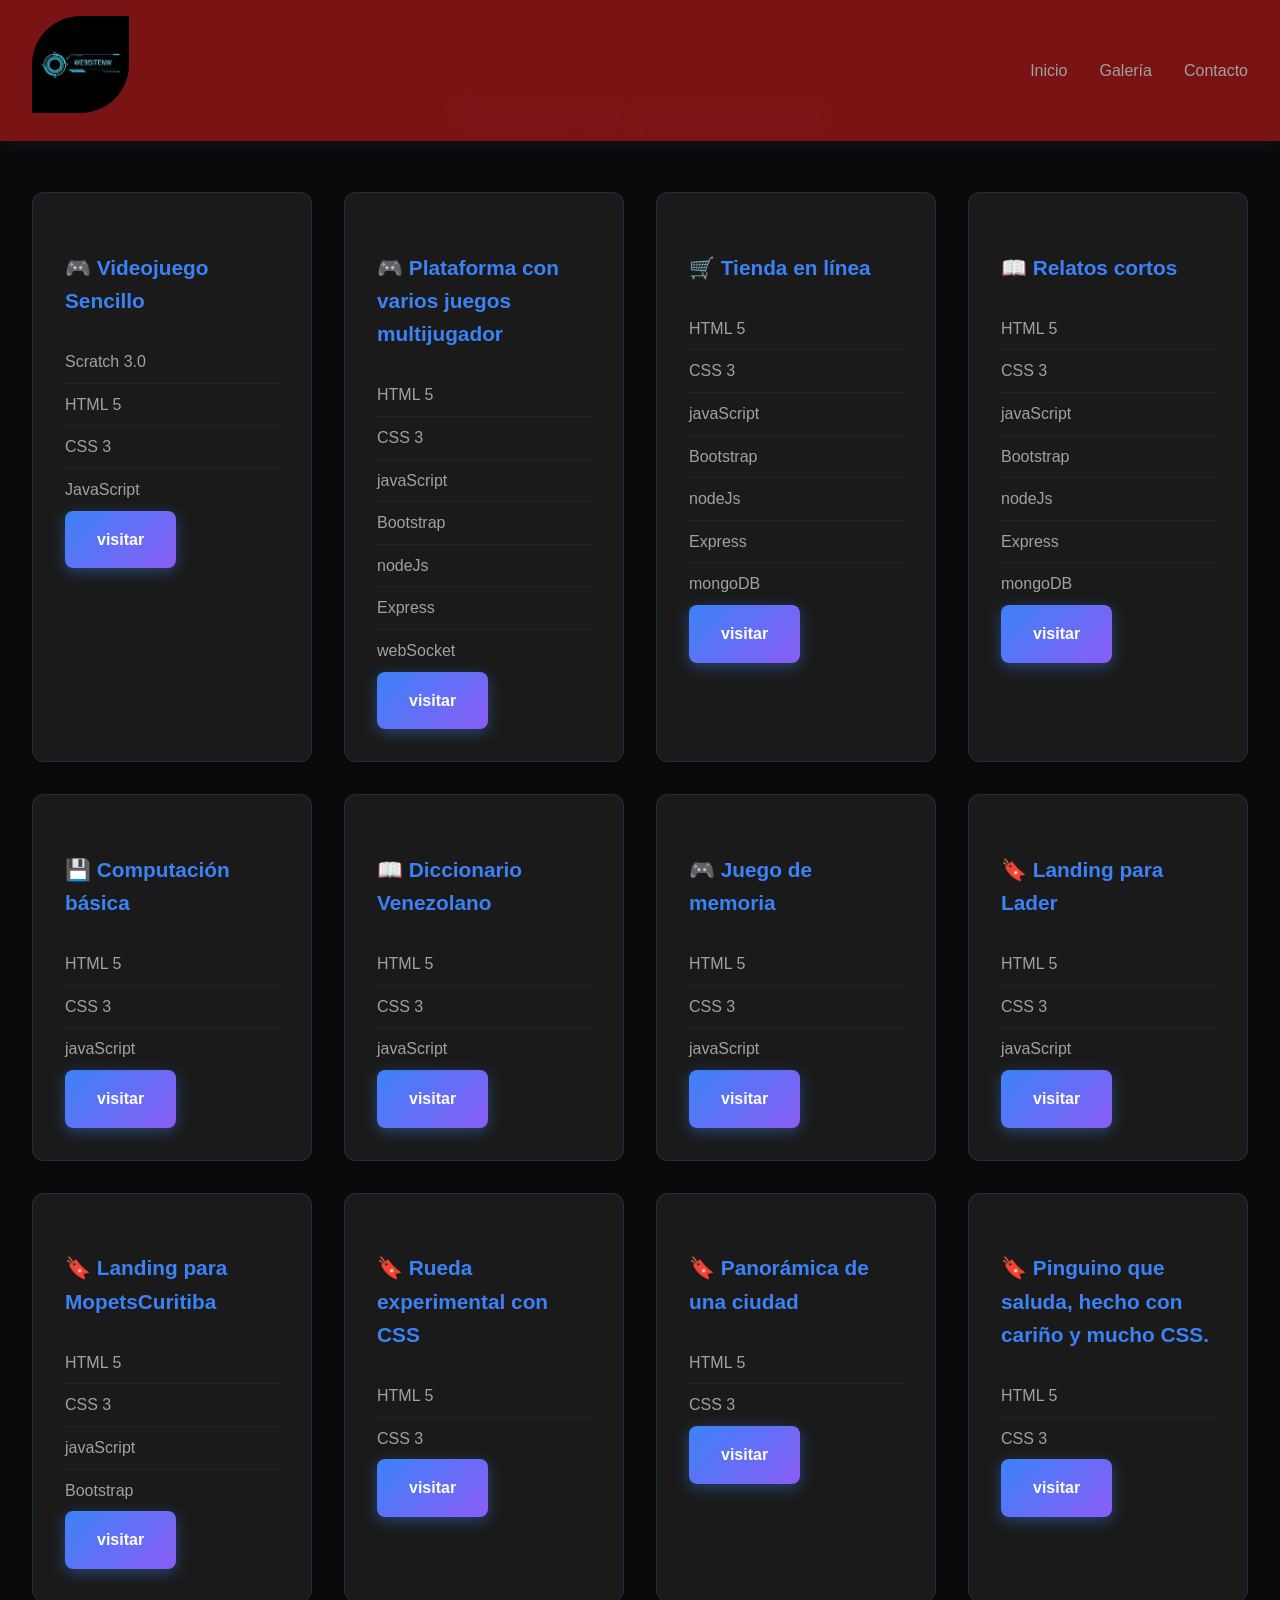
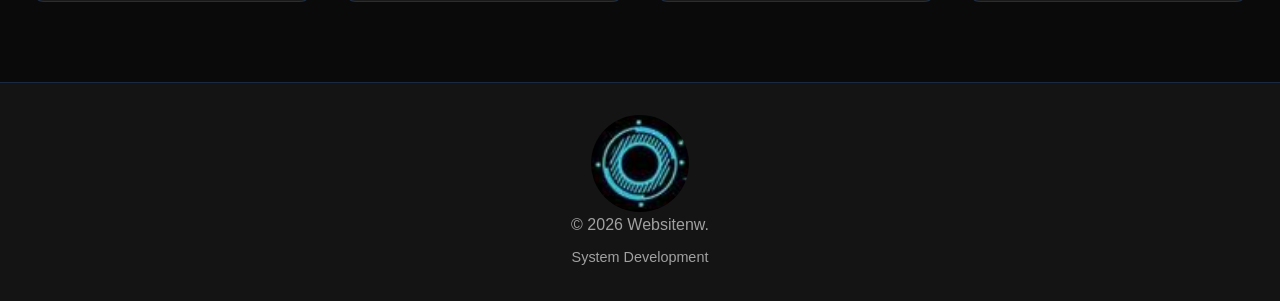
==== vistas/ejemplos.html @ ccc13fab "first commit" ====
<!DOCTYPE html>
<html lang="es">
<head>
    <meta charset="UTF-8">
    <meta name="viewport" content="width=device-width, initial-scale=1.0">
    <!--<link rel="stylesheet" href="https://cdn.jsdelivr.net/npm/bootstrap@5.2.2/dist/css/bootstrap.min.css" integrity="sha384-Zenh87qX5JnK2Jl0vWa8Ck2rdkQ2Bzep5IDxbcnCeuOxjzrPF/et3URy9Bv1WTRi" crossorigin="anonymous">-->
    <link rel="stylesheet" href="https://cdn.jsdelivr.net/npm/bootstrap-icons@1.10.4/font/bootstrap-icons.css">
    <link rel="shortcut icon" href="./imagenes/shortcut_wn.png">
    <link rel="stylesheet" href="../estilos/styles.css">
    <title>Websitenw</title>
</head>
<body>
    <nav class="navbar" id="navbar">
        <div class="nav-container">
            <a href="./index.html" class="logo"><img src="../imagenes/logo_websitenw_1.png" alt=""></a>
            <ul class="nav-links">
                <li><a href="../index.html">Inicio</a></li>
                <li><a href="./galeria.html">Galería</a></li>
                <li><a href="../index.html#contacto">Contacto</a></li>
            </ul>
            <div class="menu-toggle bi bi-list">
                <ul class="nav-links-tlf">
                    <li><a href="../index.html">Inicio</a></li>
                    <li><a href="./galeria.html">Galería</a></li>
                    
                    <li><a href="../index.html#contacto">Contacto</a></li>
                </ul>
            </div>
        </div>
    </nav>

    <section class="skills-section" id="habilidades">
        <h2 class="section-title">Nuestros proyectos</h2>
        <div class="skills-grid">
            <div class="skill-category">
                <img src="./imagenes/jueguito.png" alt="">
                <h3>🎮 Videojuego Sencillo</h3>

                <ul class="skill-list">
                    <li>Scratch 3.0</li>
                    <li>HTML 5</li>
                    <li>CSS 3</li>
                    <li>JavaScript</li>
                </ul>
                <a href="./html/des/index.html" class="btn btn-primary" target="_blank">visitar</a>
            </div>
            <div class="skill-category">
                <img src="./imagenes/juegos_varios.png" alt="">
                <h3>🎮 Plataforma con varios juegos multijugador</h3>

                <ul class="skill-list">
                    <li>HTML 5</li>
                    <li>CSS 3</li>
                    <li>javaScript</li>
                    <li>Bootstrap</li>
                    <li>nodeJs</li>
                    <li>Express</li>
                    <li>webSocket</li>
                </ul>
                <a href="https://juegos-l9bi.onrender.com/" class="btn btn-primary" target="_blank">visitar</a>
            </div>
            <div class="skill-category">
                <img src="./imagenes/appventas.png" alt="">
                <h3>🛒 Tienda en línea</h3>

                <ul class="skill-list">
                    <li>HTML 5</li>
                    <li>CSS 3</li>
                    <li>javaScript</li>
                    <li>Bootstrap</li>
                    <li>nodeJs</li>
                    <li>Express</li>
                    <li>mongoDB</li>
                </ul>
                <a href="https://appdeventas.netlify.app/" class="btn btn-primary" target="_blank">visitar</a>
            </div>
            <div class="skill-category">
                <img src="./imagenes/relatos.png" alt="">
                <h3>📖 Relatos cortos</h3>

                <ul class="skill-list">
                    <li>HTML 5</li>
                    <li>CSS 3</li>
                    <li>javaScript</li>
                    <li>Bootstrap</li>
                    <li>nodeJs</li>
                    <li>Express</li>
                    <li>mongoDB</li>
                </ul>
                <a href="https://kikeesponjastories.netlify.app/" class="btn btn-primary" target="_blank">visitar</a>
            </div>
            <div class="skill-category">
                <img src="./imagenes/curso_grandes.png" alt="">
                <h3>💾 Computación básica</h3>

                <ul class="skill-list">
                    <li>HTML 5</li>
                    <li>CSS 3</li>
                    <li>javaScript</li>
                </ul>
                <a href="https://cursograndes.netlify.app/" class="btn btn-primary" target="_blank">visitar</a>
            </div>
            <div class="skill-category">
                <img src="./imagenes/diccven.png" alt="">
                <h3>📖 Diccionario Venezolano</h3>

                <ul class="skill-list">
                    <li>HTML 5</li>
                    <li>CSS 3</li>
                    <li>javaScript</li>
                </ul>
                <a href="https://dicespven.netlify.app/" class="btn btn-primary" target="_blank">visitar</a>
            </div>
            <div class="skill-category">
                <img src="./imagenes/memocartas.png" alt="">
                <h3>🎮 Juego de memoria</h3>

                <ul class="skill-list">
                    <li>HTML 5</li>
                    <li>CSS 3</li>
                    <li>javaScript</li>
                </ul>
                <a href="https://memocartas.netlify.app/" class="btn btn-primary" target="_blank">visitar</a>
            </div>
            <div class="skill-category">
                <img src="./imagenes/lader.png" alt="">
                <h3>🔖 Landing para Lader</h3>

                <ul class="skill-list">
                    <li>HTML 5</li>
                    <li>CSS 3</li>
                    <li>javaScript</li>
                </ul>
                <a href="https://laderland.netlify.app/" class="btn btn-primary" target="_blank">visitar</a>
            </div>
            <div class="skill-category">
                <img src="./imagenes/mopets.png" alt="">
                <h3>🔖 Landing para MopetsCuritiba</h3>

                <ul class="skill-list">
                    <li>HTML 5</li>
                    <li>CSS 3</li>
                    <li>javaScript</li>
                    <li>Bootstrap</li>
                </ul>
                <a href="https://mopetschuchu.netlify.app/" class="btn btn-primary" target="_blank">visitar</a>
            </div>
            <div class="skill-category">
                <img src="./imagenes/rueda.png" alt="">
                <h3>🔖 Rueda experimental con CSS</h3>

                <ul class="skill-list">
                    <li>HTML 5</li>
                    <li>CSS 3</li>
                </ul>
                <a href="./vistas/rueda.html" class="btn btn-primary" target="_blank">visitar</a>
            </div>
            <div class="skill-category">
                <img src="./imagenes/ciudad.png" alt="">
                <h3>🔖 Panorámica de una ciudad</h3>

                <ul class="skill-list">
                    <li>HTML 5</li>
                    <li>CSS 3</li>
                </ul>
                <a href="./vistas/ciudad.html" class="btn btn-primary" target="_blank">visitar</a>
            </div>
            <div class="skill-category">
                <img src="./imagenes/pinguino.png" alt="">
                <h3>🔖 Pinguino que saluda, hecho con cariño y mucho CSS.</h3>

                <ul class="skill-list">
                    <li>HTML 5</li>
                    <li>CSS 3</li>
                </ul>
                <a href="./vistas/pinguino.html" class="btn btn-primary" target="_blank">visitar</a>
            </div>
        </div>
    </section>

    <footer>
        <div class="logo_footer"><img src="../imagenes/shortcut_wn.png" alt=""></div>
        <p>&copy; 2026 Websitenw.</p>
        <p style="margin-top: 0.5rem; font-size: 0.9rem;">System Development</p>
    </footer>

    <script>
        window.addEventListener('scroll', () => {
            const navbar = document.getElementById('navbar');
            if (window.scrollY > 50) {
                navbar.classList.add('scrolled');
            } else {
                navbar.classList.remove('scrolled');
            }
        });

        document.querySelectorAll('a[href^="#"]').forEach(anchor => {
            anchor.addEventListener('click', function (e) {
                e.preventDefault();
                const target = document.querySelector(this.getAttribute('href'));
                if (target) {
                    target.scrollIntoView({
                        behavior: 'smooth',
                        block: 'start'
                    });
                }
            });
        });

         const observer = new IntersectionObserver((entries) => {
            entries.forEach(entry => {
                if (entry.isIntersecting) {
                    entry.target.style.opacity = '1';
                    entry.target.style.transform = 'translateY(0)';
                }
            });
        }, {
            threshold: 0.1
        });

        document.querySelectorAll('.timeline-item, .skill-category, .achievement-card, .stat-box').forEach(el => {
            el.style.opacity = '0';
            el.style.transform = 'translateY(20px)';
            el.style.transition = 'all 0.6s ease';
            observer.observe(el);
        });

        const stats = document.querySelectorAll('.stat-number');
        const animateStats = (entries) => {
            entries.forEach(entry => {
                if (entry.isIntersecting) {
                    const target = entry.target;
                    const text = target.textContent;
                    const isPercent = text.includes('%');
                    const isPlus = text.includes('+');
                    const value = parseFloat(text);
                    
                    if (!isNaN(value)) {
                        let current = 0;
                        const increment = value / 50;
                        const timer = setInterval(() => {
                            current += increment;
                            if (current >= value) {
                                current = value;
                                clearInterval(timer);
                            }
                            target.textContent = current.toFixed(isPercent && !Number.isInteger(value) ? 1 : 0) + (isPercent ? '%' : '') + (isPlus ? '+' : '');
                        }, 30);
                    }
                }
            });
        };

        const statsObserver = new IntersectionObserver(animateStats, {
            threshold: 0.5
        });

        stats.forEach(stat => statsObserver.observe(stat));

        document.querySelectorAll('.skill-card, .timeline-content, .skill-category, .achievement-card').forEach(card => {
            card.addEventListener('mouseenter', function() {
                this.style.transition = 'all 0.3s cubic-bezier(0.4, 0, 0.2, 1)';
            });
        });
    </script>
</body>

<!-- Mirrored from portafolio-luisferdevstudio.netlify.app/ by HTTrack Website Copier/3.x [XR&CO'2014], Fri, 19 Dec 2025 14:53:16 GMT -->
</html>
---- estilos/styles.css ----
* {
    margin: 0;
    padding: 0;
    box-sizing: border-box;
}
:root {
    --bg-primary: #0a0a0a;
    --bg-secondary: #141414;
    --bg-card: #1a1a1a;
    --accent-primary: #3b82f6;
    --accent-secondary: #8b5cf6;
    --text-primary: #f5f5f5;
    --text-secondary: #a1a1a1;
    --gradient: linear-gradient(135deg, #3b82f6 0%, #8b5cf6 100%);
}
body {
    font-family: 'Segoe UI', Tahoma, Geneva, Verdana, sans-serif;
    background: var(--bg-primary);
    color: var(--text-primary);
    line-height: 1.6;
    overflow-x: hidden;
}
.navbar {
    position: fixed;
    top: 0;
    width: 100%;
    background: #811515f2;
    backdrop-filter: blur(10px);
    padding: 1rem 2rem;
    z-index: 1000;
    box-shadow: 0 2px 20px rgba(59, 130, 246, 0.1);
    transition: all 0.3s ease;
}
.navbar.scrolled {
    padding: 0.5rem 2rem;
    box-shadow: 0 2px 30px rgba(59, 130, 246, 0.2);
}
.nav-container {
    max-width: 1400px;
    margin: 0 auto;
    display: flex;
    justify-content: space-between;
    align-items: center;
}
.logo {
    font-size: 1.5rem;
    font-weight: bold;
    background: var(--gradient);
    -webkit-background-clip: text;
    -webkit-text-fill-color: transparent;
    background-clip: text;
    width: 8%;
}
.logo > img{
    width: 100%;
    border-radius: 50% 0;
}
.logo_footer {
    font-size: 1.5rem;
    font-weight: bold;
    background: var(--gradient);
    -webkit-background-clip: text;
    -webkit-text-fill-color: transparent;
    background-clip: text;
    width: 8%;
    display: flex;
    justify-content: center;
}
.logo_footer > img{
    width: 100%;
    border-radius: 50%;
}
.nav-links {
    display: flex;
    gap: 2rem;
    list-style: none;
}
.nav-links a {
    color: var(--text-secondary);
    text-decoration: none;
    transition: color 0.3s ease;
    font-weight: 500;
}
.nav-links a:hover {
    color: var(--accent-primary);
}
.nav-links-tlf{
    opacity: 0;
    transform: translateY(-20px);
    transition: opacity 0.5s ease, transform 0.5s ease;
    position: absolute;
    right: 0px;
    top: 40%;
    position: absolute;
    list-style: none;
    text-decoration: none;
    pointer-events: none;
}
.menu-toggle:hover .nav-links-tlf{
    opacity: 1;
    pointer-events: auto;
    margin: 2%;
    transform: translateY(0);
}
.nav-links-tlf > li{
    border-radius: 15px;
    width: 120px;
    text-align: center;
}
.nav-links-tlf > li > a{
    text-decoration: none;
}
.nav-links-tlf > li:hover{
    background: #f5f5f5;
}
.hero {
    min-height: 100vh;
    display: flex;
    align-items: center;
    justify-content: center;
    position: relative;
    overflow: hidden;
    padding: 6rem 2rem 2rem;
}
.hero-bg {
    position: absolute;
    width: 100%;
    height: 100%;
    top: 0;
    left: 0;
    z-index: 0;
}
.hero-bg::before {
    content: '';
    position: absolute;
    width: 500px;
    height: 500px;
    background: radial-gradient(circle, rgba(59, 130, 246, 0.15) 0%, transparent 70%);
    top: -250px;
    right: -250px;
    animation: float 20s ease-in-out infinite;
}
.hero-bg::after {
    content: '';
    position: absolute;
    width: 400px;
    height: 400px;
    background: radial-gradient(circle, rgba(139, 92, 246, 0.15) 0%, transparent 70%);
    bottom: -200px;
    left: -200px;
    animation: float 15s ease-in-out infinite reverse;
}
@keyframes float {
    0%, 100% { transform: translate(0, 0) scale(1); }
    50% { transform: translate(50px, 50px) scale(1.1); }
}
.hero-content {
    max-width: 1400px;
    width: 100%;
    display: grid;
    grid-template-columns: 1fr 1fr;
    gap: 4rem;
    align-items: center;
    position: relative;
    z-index: 1;
}
.hero-text h1 {
    font-size: 3.5rem;
    margin-bottom: 1rem;
    background: var(--gradient);
    -webkit-background-clip: text;
    -webkit-text-fill-color: transparent;
    background-clip: text;
    animation: fadeInUp 1s ease;
}
.hero-text h2 {
    font-size: 2rem;
    color: var(--text-secondary);
    margin-bottom: 1.5rem;
    animation: fadeInUp 1s ease 0.2s backwards;
}
.hero-text p {
    font-size: 1.2rem;
    color: var(--text-secondary);
    margin-bottom: 2rem;
    line-height: 1.8;
    animation: fadeInUp 1s ease 0.4s backwards;
}
@keyframes fadeInUp {
    from {
        opacity: 0;
        transform: translateY(30px);
    }
    to {
        opacity: 1;
        transform: translateY(0);
    }
}
.cta-buttons {
    display: flex;
    gap: 1rem;
    animation: fadeInUp 1s ease 0.6s backwards;
}
.btn {
    padding: 1rem 2rem;
    border: none;
    border-radius: 8px;
    font-size: 1rem;
    cursor: pointer;
    transition: all 0.3s ease;
    text-decoration: none;
    display: inline-block;
    font-weight: 600;
}
.btn-primary {
    background: var(--gradient);
    color: white;
    box-shadow: 0 4px 15px rgba(59, 130, 246, 0.4);
}
.btn-primary:hover {
    transform: translateY(-2px);
    box-shadow: 0 6px 20px rgba(59, 130, 246, 0.6);
}
.btn-secondary {
    background: transparent;
    color: var(--text-primary);
    border: 2px solid var(--accent-primary);
}
.btn-secondary:hover {
    background: rgba(59, 130, 246, 0.1);
    transform: translateY(-2px);
}
.hero-skills {
    display: grid;
    grid-template-columns: repeat(2, 1fr);
    gap: 1.5rem;
}
.skill-card {
    background: var(--bg-card);
    padding: 1.5rem;
    border-radius: 12px;
    border: 1px solid rgba(59, 130, 246, 0.2);
    transition: all 0.3s ease;
    cursor: pointer;
}
.skill-card:hover {
    transform: translateY(-5px);
    border-color: var(--accent-primary);
    box-shadow: 0 8px 25px rgba(59, 130, 246, 0.3);
}
.skill-card h3 {
    color: var(--accent-primary);
    margin-bottom: 0.5rem;
    font-size: 1.2rem;
}
.skill-card p {
    color: var(--text-secondary);
    font-size: 0.9rem;
}
section {
    padding: 5rem 2rem;
    max-width: 1400px;
    margin: 0 auto;
}
.section-title {
    text-align: center;
    font-size: 2.5rem;
    margin-bottom: 3rem;
    background: var(--gradient);
    -webkit-background-clip: text;
    -webkit-text-fill-color: transparent;
    background-clip: text;
}
.experience-section {
    background: var(--bg-secondary);
}
.timeline {
    position: relative;
    max-width: 900px;
    margin: 0 auto;
}
.timeline::before {
    content: '';
    position: absolute;
    left: 50%;
    transform: translateX(-50%);
    width: 2px;
    height: 100%;
    background: var(--gradient);
}
.timeline-item {
    margin-bottom: 3rem;
    position: relative;
}
.timeline-content {
    background: var(--bg-card);
    padding: 2rem;
    border-radius: 12px;
    border: 1px solid rgba(59, 130, 246, 0.2);
    transition: all 0.3s ease;
    width: calc(50% - 2rem);
}
.timeline-item:nth-child(odd) .timeline-content {
    margin-left: auto;
}
.timeline-content:hover {
    transform: scale(1.02);
    border-color: var(--accent-primary);
    box-shadow: 0 8px 30px rgba(59, 130, 246, 0.3);
}
.timeline-date {
    color: var(--accent-primary);
    font-size: 0.9rem;
    margin-bottom: 0.5rem;
    font-weight: 600;
}
.timeline-content h3 {
    color: var(--text-primary);
    margin-bottom: 0.5rem;
    font-size: 1.4rem;
}
.timeline-company {
    color: var(--text-secondary);
    font-size: 0.95rem;
    margin-bottom: 1rem;
}
.timeline-description {
    color: var(--text-secondary);
    line-height: 1.8;
    margin-bottom: 1rem;
}
.tech-tags {
    display: flex;
    gap: 0.5rem;
    flex-wrap: wrap;
    margin-top: 1rem;
}
.tag {
    background: rgba(59, 130, 246, 0.2);
    color: var(--accent-primary);
    padding: 0.3rem 0.8rem;
    border-radius: 20px;
    font-size: 0.8rem;
}
.skills-section {
    background: var(--bg-primary);
}
.skills-grid {
    display: grid;
    grid-template-columns: repeat(auto-fit, minmax(280px, 1fr));
    gap: 2rem;
}
.skill-category {
    background: var(--bg-card);
    padding: 2rem;
    border-radius: 12px;
    border: 1px solid rgba(59, 130, 246, 0.2);
    transition: all 0.3s ease;
}
.skill-category:hover {
    transform: translateY(-5px);
    border-color: var(--accent-primary);
    box-shadow: 0 8px 30px rgba(59, 130, 246, 0.3);
}
.skill-category h3 {
    color: var(--accent-primary);
    margin-bottom: 1.5rem;
    font-size: 1.3rem;
    display: flex;
    align-items: center;
    gap: 0.5rem;
}
.skill-category img{
    width: 100%;
}
.skill-list {
    list-style: none;
}
.skill-list li {
    color: var(--text-secondary);
    padding: 0.5rem 0;
    border-bottom: 1px solid rgba(59, 130, 246, 0.1);
    transition: color 0.3s ease;
}
.skill-list li:hover {
    color: var(--text-primary);
}
.skill-list li:last-child {
    border-bottom: none;
}
.achievements-section {
    background: var(--bg-secondary);
}
.achievements-grid {
    display: grid;
    grid-template-columns: repeat(auto-fit, minmax(300px, 1fr));
    gap: 2rem;
}
.achievement-card {
    background: var(--bg-card);
    padding: 2rem;
    border-radius: 12px;
    border: 1px solid rgba(59, 130, 246, 0.2);
    text-align: center;
    transition: all 0.3s ease;
}
.achievement-card:hover {
    transform: scale(1.05);
    border-color: var(--accent-primary);
    box-shadow: 0 8px 30px rgba(59, 130, 246, 0.3);
}
.achievement-icon {
    font-size: 3rem;
    margin-bottom: 1rem;
}
.achievement-card h3 {
    color: var(--text-primary);
    margin-bottom: 0.5rem;
    font-size: 1.2rem;
}
.achievement-card p {
    color: var(--text-secondary);
}
.contact-section {
    text-align: center;
    background: var(--bg-primary);
}
.contact-info {
    display: flex;
    justify-content: center;
    gap: 3rem;
    flex-wrap: wrap;
    margin-top: 2rem;
}
.contact-item {
    display: flex;
    flex-direction: column;
    align-items: center;
    gap: 0.5rem;
}
.contact-icon {
    font-size: 2rem;
    color: var(--accent-primary);
}
.contact-item a {
    color: var(--text-secondary);
    text-decoration: none;
    transition: color 0.3s ease;
}
.contact-item a:hover {
    color: var(--accent-primary);
}
footer {
    display: flex;
    justify-content: center;
    flex-direction: column;
    align-items: center;
    text-align: center;
    padding: 2rem;
    background: var(--bg-secondary);
    color: var(--text-secondary);
    border-top: 1px solid rgba(59, 130, 246, 0.2);
}
@media (max-width: 768px) {
    .hero-content {
        grid-template-columns: 1fr;
        gap: 2rem;
        text-align: center;
    }
    .hero-text h1 {
        font-size: 2.5rem;
    }
    .hero-text h2 {
        font-size: 1.5rem;
    }
    .cta-buttons {
        justify-content: center;
        flex-direction: column;
    }
    .nav-links {
        display: none;
    }
    .hero-skills {
        grid-template-columns: 1fr;
    }
    .timeline::before {
        left: 0;
    }
    .timeline-content {
        width: 100%;
        margin-left: 2rem !important;
    }
    .skills-grid,
    .achievements-grid {
        grid-template-columns: 1fr;
    }
}
.menu-toggle {
    display: none;
    flex-direction: column;
    gap: 5px;
    cursor: pointer;
}
@media (max-width: 768px) {
    .menu-toggle {
        display: flex;
    }
}
.stats-container {
    display: grid;
    grid-template-columns: repeat(auto-fit, minmax(200px, 1fr));
    gap: 2rem;
    margin-top: 2rem;
}
.stat-box {
    text-align: center;
    padding: 1.5rem;
    background: var(--bg-card);
    border-radius: 12px;
    border: 1px solid rgba(59, 130, 246, 0.2);
}
.stat-number {
    font-size: 2.5rem;
    font-weight: bold;
    background: var(--gradient);
    -webkit-background-clip: text;
    -webkit-text-fill-color: transparent;
    background-clip: text;
}
.stat-label {
    color: var(--text-secondary);
    margin-top: 0.5rem;
}
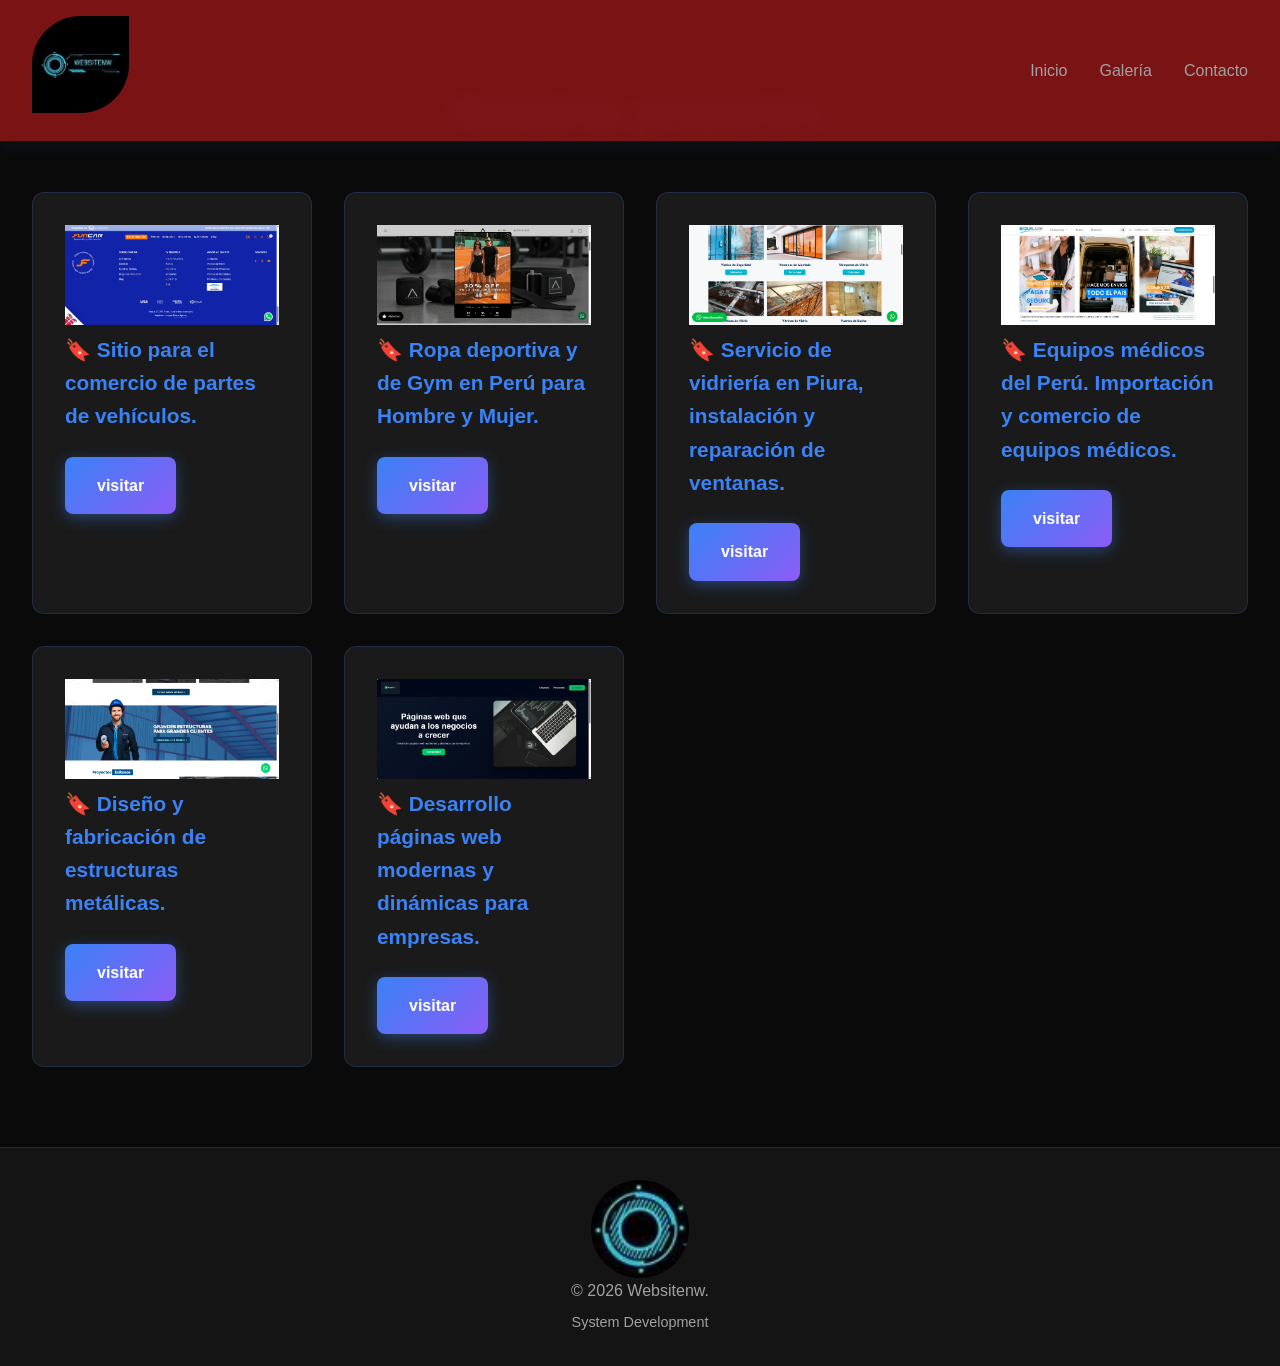
==== commit 4f37ec17: "actualización 12-02" ====
--- a/vistas/ejemplos.html
+++ b/vistas/ejemplos.html
@@ -5,7 +5,7 @@
     <meta name="viewport" content="width=device-width, initial-scale=1.0">
     <!--<link rel="stylesheet" href="https://cdn.jsdelivr.net/npm/bootstrap@5.2.2/dist/css/bootstrap.min.css" integrity="sha384-Zenh87qX5JnK2Jl0vWa8Ck2rdkQ2Bzep5IDxbcnCeuOxjzrPF/et3URy9Bv1WTRi" crossorigin="anonymous">-->
     <link rel="stylesheet" href="https://cdn.jsdelivr.net/npm/bootstrap-icons@1.10.4/font/bootstrap-icons.css">
-    <link rel="shortcut icon" href="./imagenes/shortcut_wn.png">
+    <link rel="shortcut icon" href="../imagenes/shortcut_wn.png">
     <link rel="stylesheet" href="../estilos/styles.css">
     <title>Websitenw</title>
 </head>
@@ -22,7 +22,6 @@
                 <ul class="nav-links-tlf">
                     <li><a href="../index.html">Inicio</a></li>
                     <li><a href="./galeria.html">Galería</a></li>
-                    
                     <li><a href="../index.html#contacto">Contacto</a></li>
                 </ul>
             </div>
@@ -32,7 +31,7 @@
     <section class="skills-section" id="habilidades">
         <h2 class="section-title">Nuestros proyectos</h2>
         <div class="skills-grid">
-            <div class="skill-category">
+            <!--<div class="skill-category">
                 <img src="./imagenes/jueguito.png" alt="">
                 <h3>🎮 Videojuego Sencillo</h3>
 
@@ -174,7 +173,44 @@
                     <li>CSS 3</li>
                 </ul>
                 <a href="./vistas/pinguino.html" class="btn btn-primary" target="_blank">visitar</a>
-            </div>
+            </div>-->
+            <div class="skill-category">
+                <img src="../imagenes/portafolio/funcar.png" alt="">
+                <h3>🔖 Sitio para el comercio de partes de vehículos.</h3>
+
+                <a href="https://funcar.pe" class="btn btn-primary" target="_blank">visitar</a>
+            </div>
+            <div class="skill-category">
+                <img src="../imagenes/portafolio/alphafit.png" alt="">
+                <h3>🔖 Ropa deportiva y de Gym en Perú para Hombre y Mujer.</h3>
+
+                <a href="https://www.alphafit.pe/" class="btn btn-primary" target="_blank">visitar</a>
+            </div>
+            <div class="skill-category">
+                <img src="../imagenes/portafolio/vidrieriapiura.png" alt="">
+                <h3>🔖 Servicio de vidriería en Piura, instalación y reparación de ventanas.</h3>
+
+                <a href="https://vidrieriaenpiura.com/" class="btn btn-primary" target="_blank">visitar</a>
+            </div>
+            <div class="skill-category">
+                <img src="../imagenes/portafolio/equilux.png" alt="">
+                <h3>🔖 Equipos médicos del Perú. Importación y comercio de equipos médicos.</h3>
+
+                <a href="https://equilux.pe/" class="btn btn-primary" target="_blank">visitar</a>
+            </div>
+            <div class="skill-category">
+                <img src="../imagenes/portafolio/steelser.png" alt="">
+                <h3>🔖 Diseño y fabricación de estructuras metálicas.</h3>
+
+                <a href="https://www.steelser.com.pe/" class="btn btn-primary" target="_blank">visitar</a>
+            </div>
+            <div class="skill-category">
+                <img src="../imagenes/portafolio/arnold-port.png" alt="">
+                <h3>🔖 Desarrollo páginas web modernas y dinámicas para empresas.</h3>
+
+                <a href="https://esteban2806.github.io/mi-portafolio/" class="btn btn-primary" target="_blank">visitar</a>
+            </div>
+            
         </div>
     </section>
 
@@ -264,6 +300,4 @@
         });
     </script>
 </body>
-
-<!-- Mirrored from portafolio-luisferdevstudio.netlify.app/ by HTTrack Website Copier/3.x [XR&CO'2014], Fri, 19 Dec 2025 14:53:16 GMT -->
 </html>
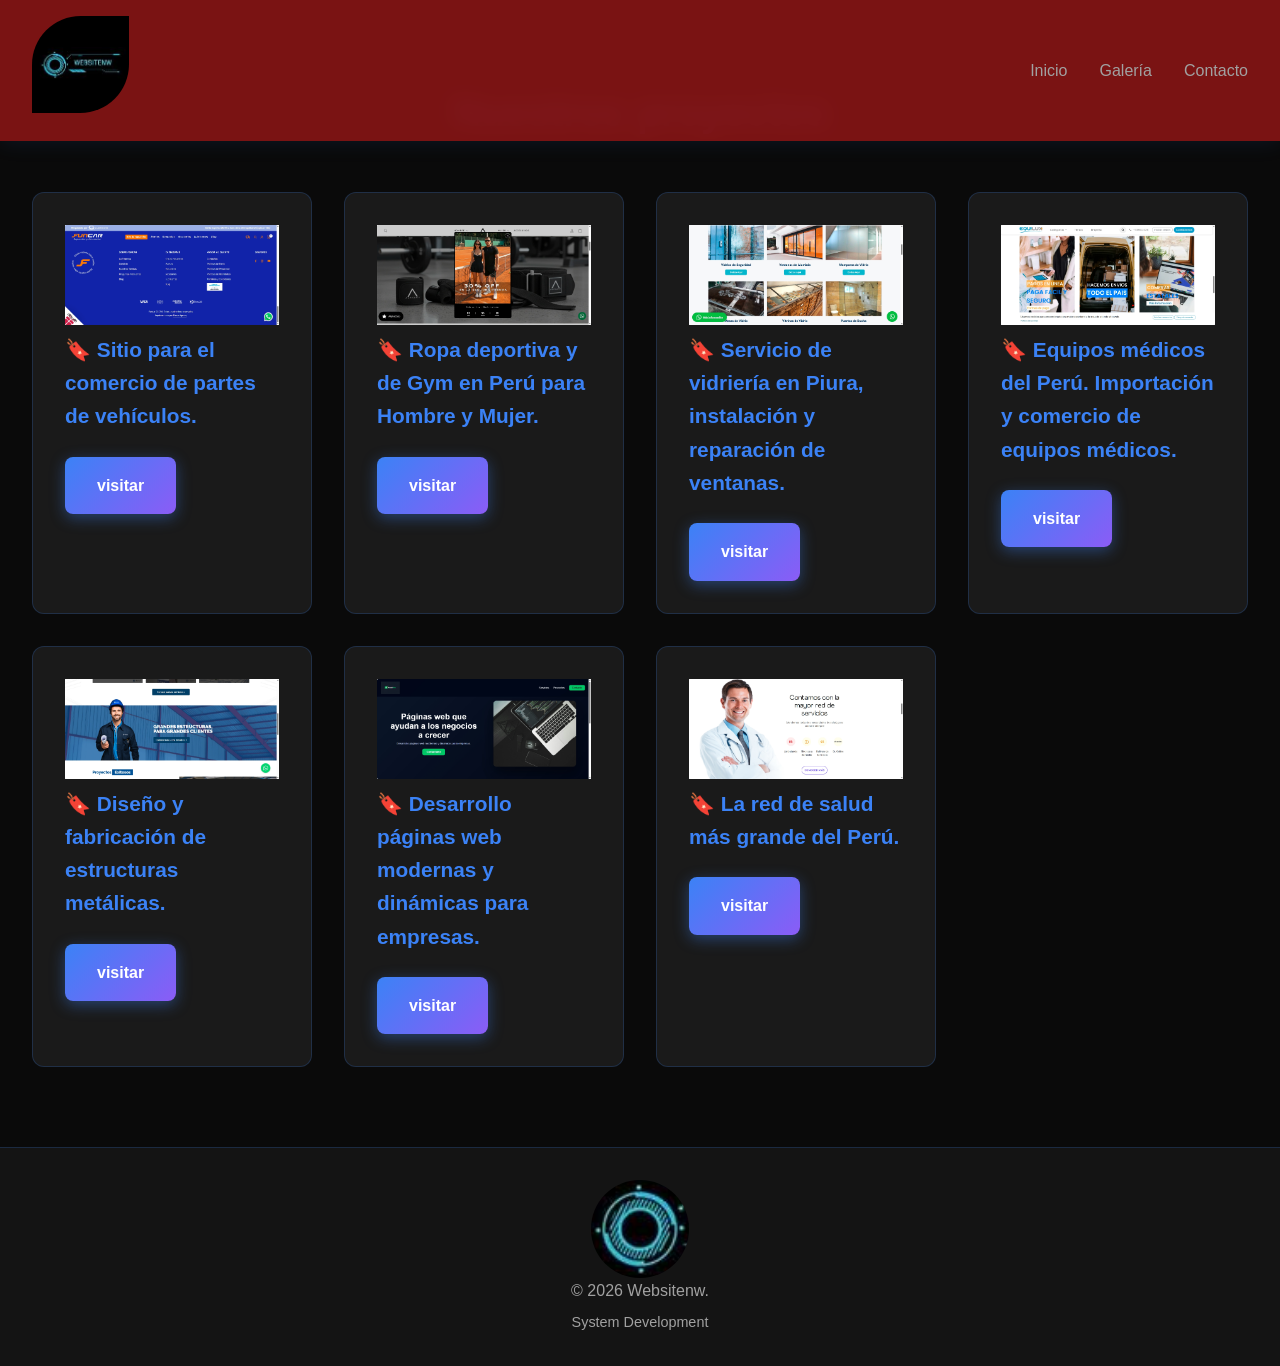
==== commit e8c6b3cb: "cuarta actualización 12-02" ====
--- a/vistas/ejemplos.html
+++ b/vistas/ejemplos.html
@@ -12,7 +12,7 @@
 <body>
     <nav class="navbar" id="navbar">
         <div class="nav-container">
-            <a href="./index.html" class="logo"><img src="../imagenes/logo_websitenw_1.png" alt=""></a>
+            <a href="../index.html" class="logo"><img src="../imagenes/logo_websitenw_1.png" alt=""></a>
             <ul class="nav-links">
                 <li><a href="../index.html">Inicio</a></li>
                 <li><a href="./galeria.html">Galería</a></li>
@@ -209,6 +209,12 @@
                 <h3>🔖 Desarrollo páginas web modernas y dinámicas para empresas.</h3>
 
                 <a href="https://esteban2806.github.io/mi-portafolio/" class="btn btn-primary" target="_blank">visitar</a>
+            </div>
+            <div class="skill-category">
+                <img src="../imagenes/portafolio/sanna.png" alt="">
+                <h3>🔖 La red de salud más grande del Perú.</h3>
+
+                <a href="https://www.sanna.pe/" class="btn btn-primary" target="_blank">visitar</a>
             </div>
             
         </div>
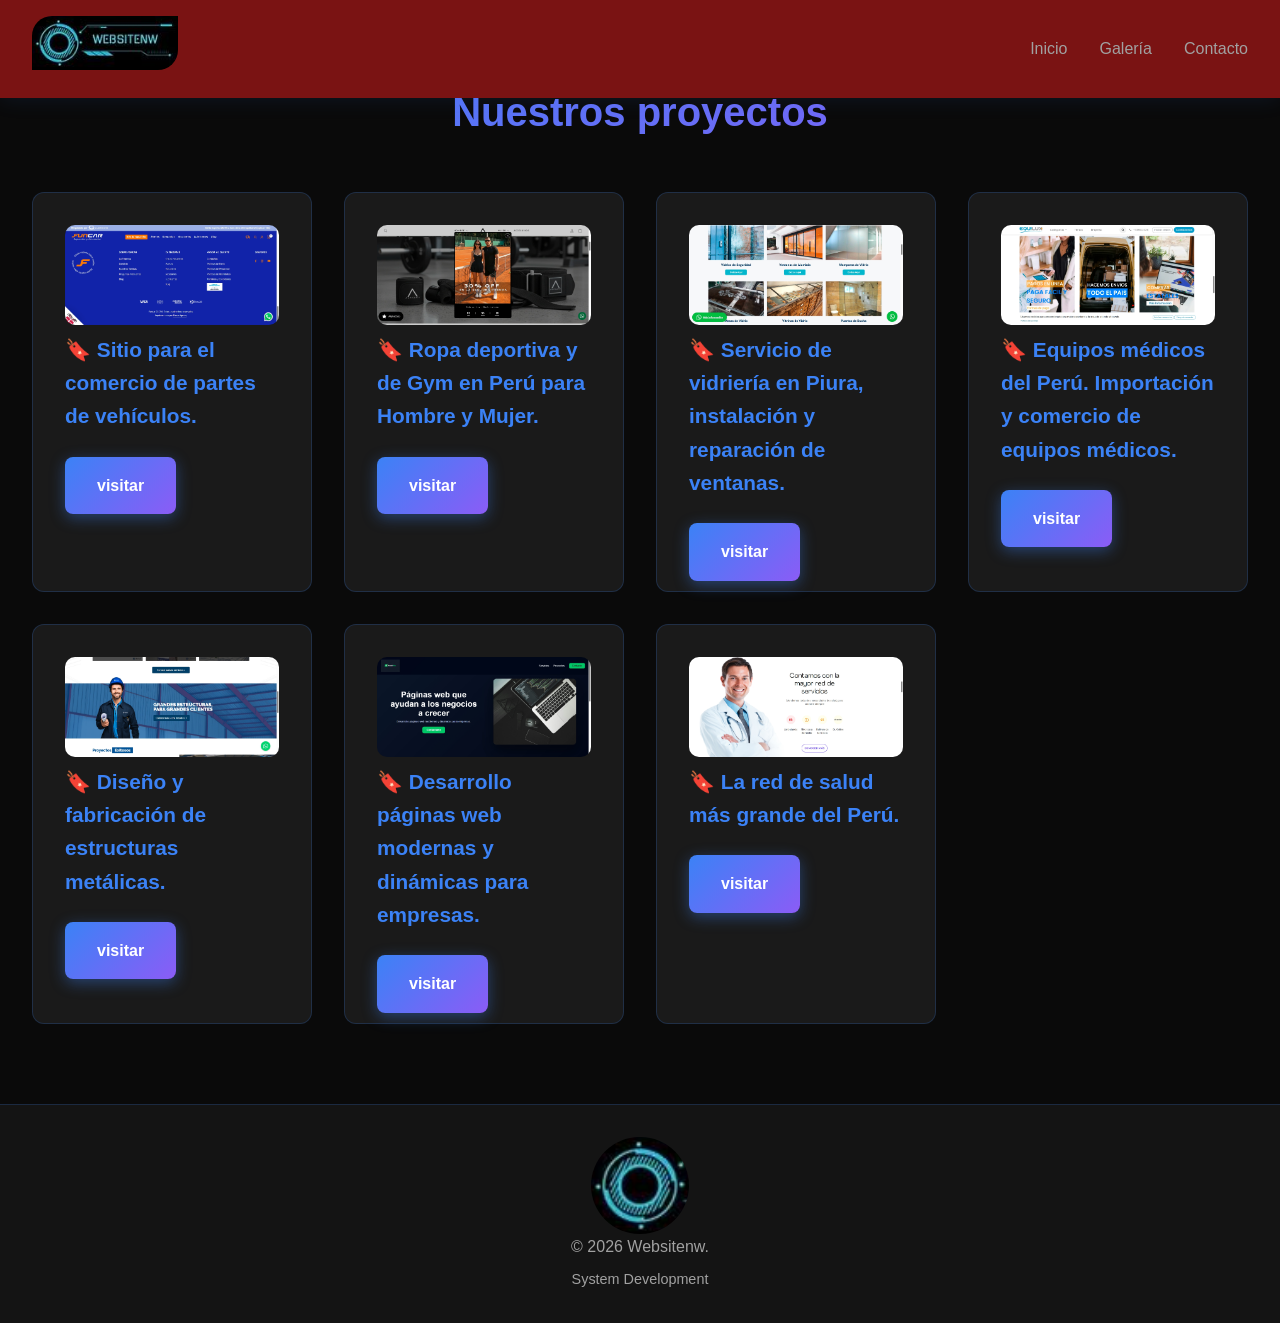
==== commit fcd52c48: "sexta actualización 12-02" ====
--- a/vistas/ejemplos.html
+++ b/vistas/ejemplos.html
@@ -12,7 +12,7 @@
 <body>
     <nav class="navbar" id="navbar">
         <div class="nav-container">
-            <a href="../index.html" class="logo"><img src="../imagenes/logo_websitenw_1.png" alt=""></a>
+            <a href="../index.html" class="logo"><img src="../imagenes/portafolio/logo_websitenw_2.png" alt=""></a>
             <ul class="nav-links">
                 <li><a href="../index.html">Inicio</a></li>
                 <li><a href="./galeria.html">Galería</a></li>
--- a/estilos/styles.css
+++ b/estilos/styles.css
@@ -49,11 +49,22 @@
     -webkit-background-clip: text;
     -webkit-text-fill-color: transparent;
     background-clip: text;
-    width: 8%;
+    width: 12%;
 }
 .logo > img{
     width: 100%;
-    border-radius: 50% 0;
+    border-radius: 20px 0;
+}
+.logo{
+    animation: dance 12s linear infinite;
+}
+@keyframes dance {
+    from{
+        transform: rotateY(0deg);
+    }
+    to{
+        transform: rotateY(360deg);
+    }
 }
 .logo_footer {
     font-size: 1.5rem;
@@ -356,6 +367,7 @@
     border-radius: 12px;
     border: 1px solid rgba(59, 130, 246, 0.2);
     transition: all 0.3s ease;
+    height: 400px;
 }
 .skill-category:hover {
     transform: translateY(-5px);
@@ -372,6 +384,7 @@
 }
 .skill-category img{
     width: 100%;
+    border-radius: 10px;
 }
 .skill-list {
     list-style: none;
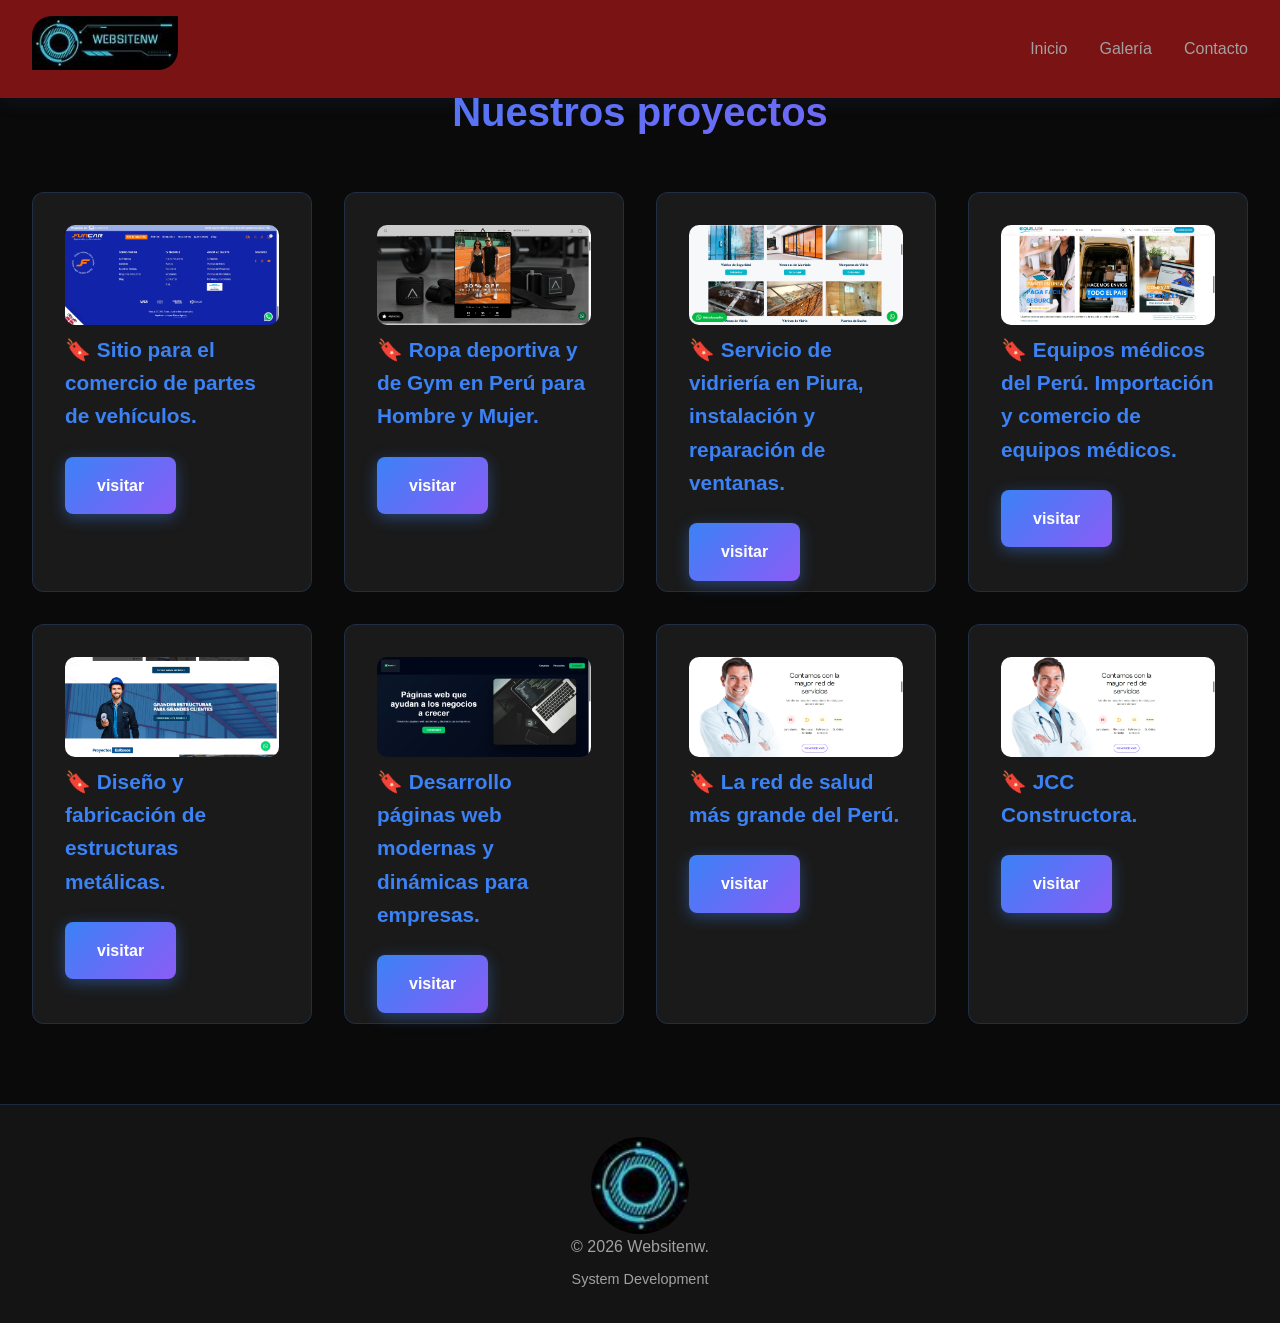
==== commit ef7b7a01: "actualización 1-03" ====
--- a/vistas/ejemplos.html
+++ b/vistas/ejemplos.html
@@ -216,7 +216,12 @@
 
                 <a href="https://www.sanna.pe/" class="btn btn-primary" target="_blank">visitar</a>
             </div>
-            
+            <div class="skill-category">
+                <img src="../imagenes/portafolio/sanna.png" alt="">
+                <h3>🔖 JCC Constructora.</h3>
+
+                <a href="https://constructorajcc.com/" class="btn btn-primary" target="_blank">visitar</a>
+            </div>
         </div>
     </section>
 
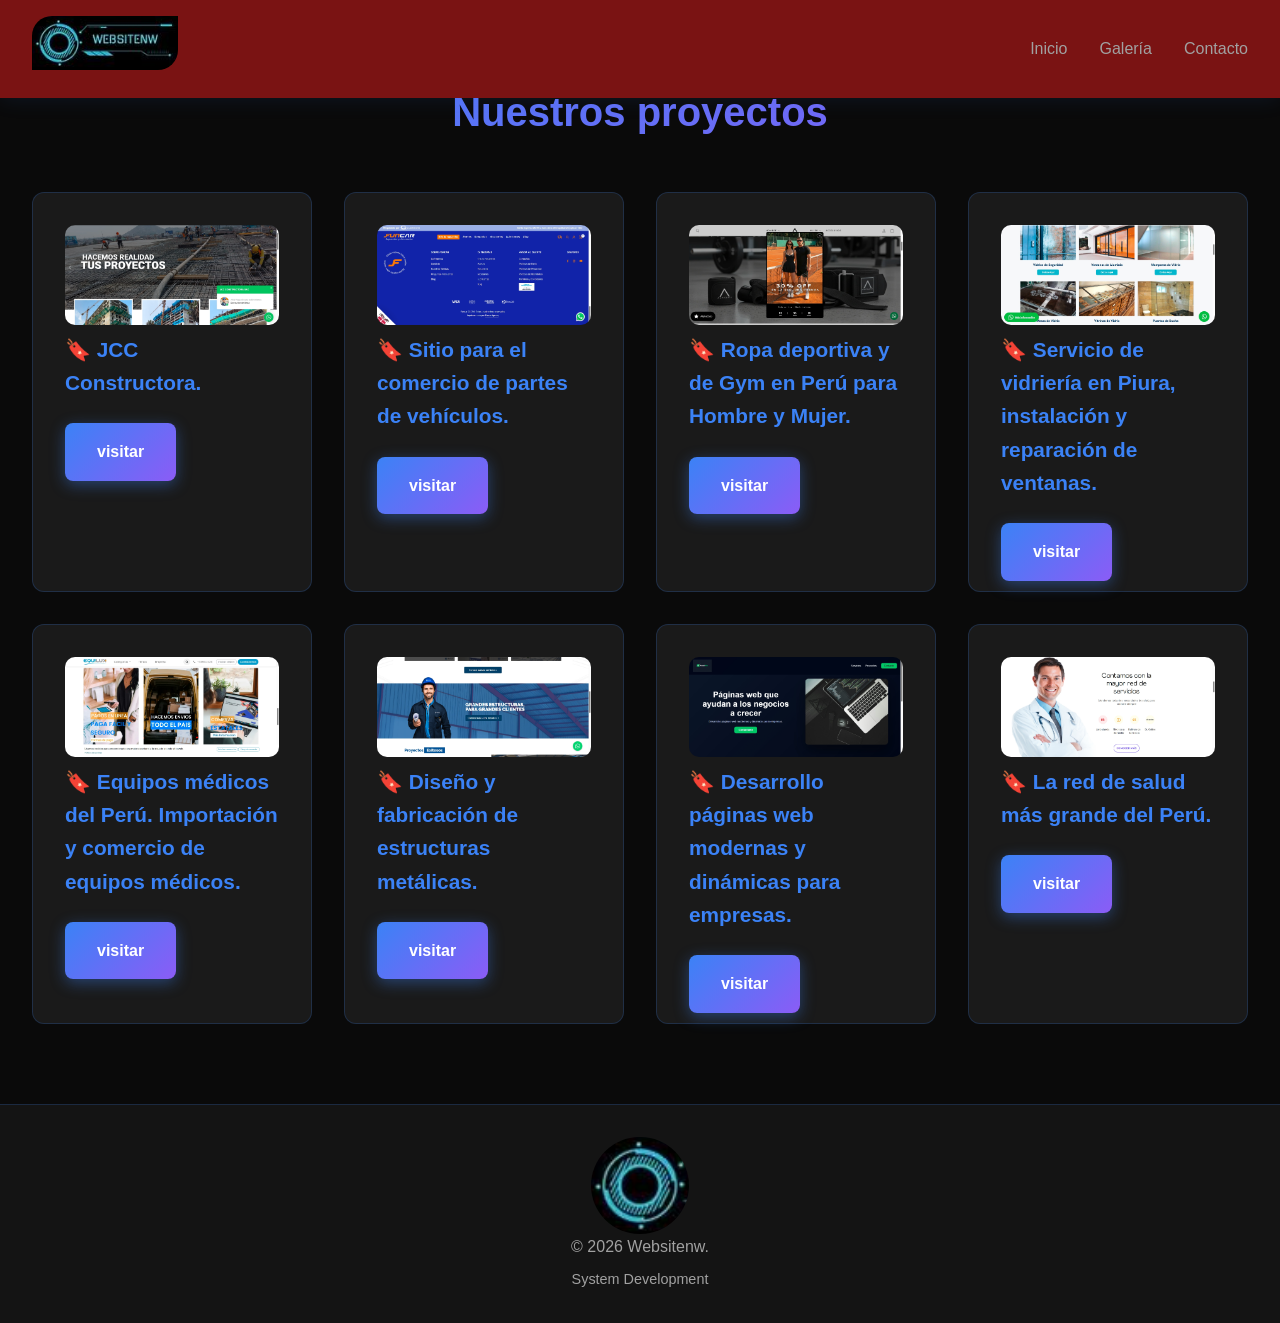
==== commit 0bfe9f7f: "segunda actualización 1-03" ====
--- a/vistas/ejemplos.html
+++ b/vistas/ejemplos.html
@@ -175,6 +175,12 @@
                 <a href="./vistas/pinguino.html" class="btn btn-primary" target="_blank">visitar</a>
             </div>-->
             <div class="skill-category">
+                <img src="../imagenes/portafolio/construccion.png" alt="">
+                <h3>🔖 JCC Constructora.</h3>
+
+                <a href="https://constructorajcc.com/" class="btn btn-primary" target="_blank">visitar</a>
+            </div>
+            <div class="skill-category">
                 <img src="../imagenes/portafolio/funcar.png" alt="">
                 <h3>🔖 Sitio para el comercio de partes de vehículos.</h3>
 
@@ -215,12 +221,6 @@
                 <h3>🔖 La red de salud más grande del Perú.</h3>
 
                 <a href="https://www.sanna.pe/" class="btn btn-primary" target="_blank">visitar</a>
-            </div>
-            <div class="skill-category">
-                <img src="../imagenes/portafolio/sanna.png" alt="">
-                <h3>🔖 JCC Constructora.</h3>
-
-                <a href="https://constructorajcc.com/" class="btn btn-primary" target="_blank">visitar</a>
             </div>
         </div>
     </section>
